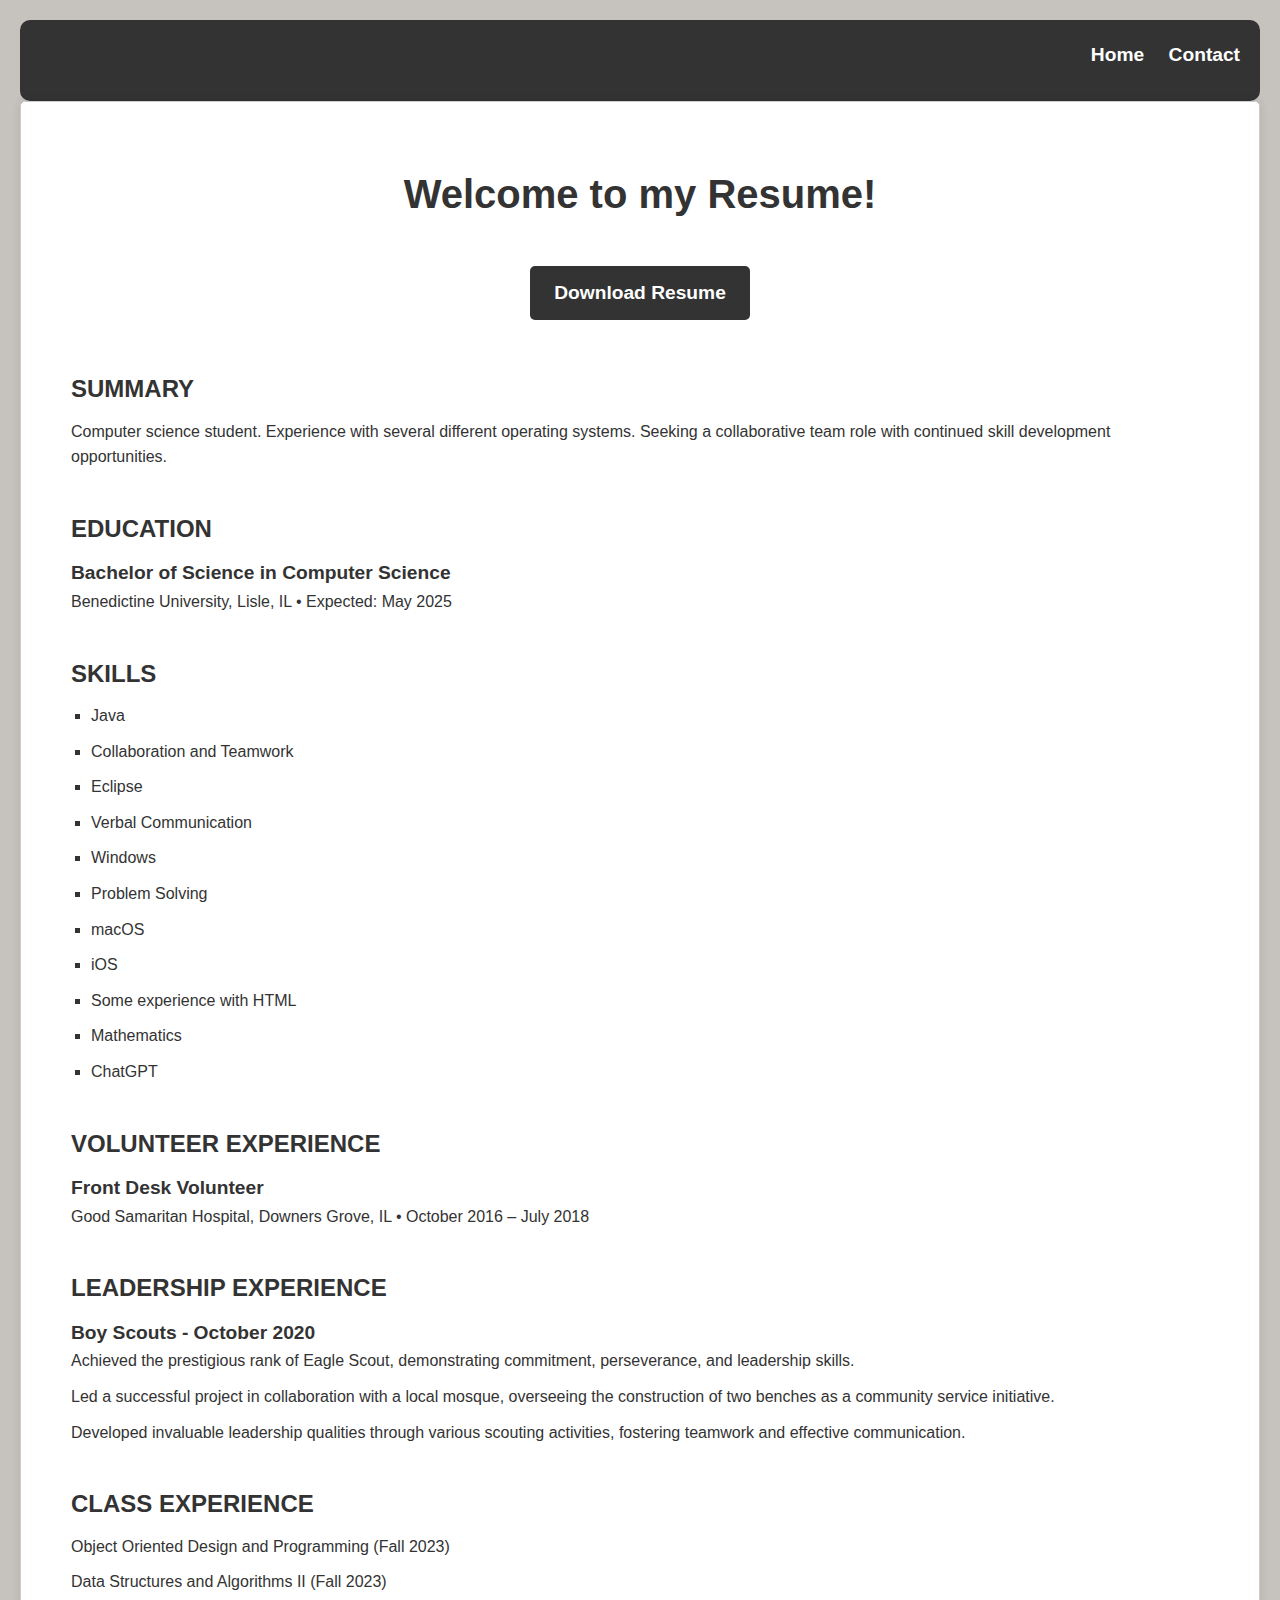
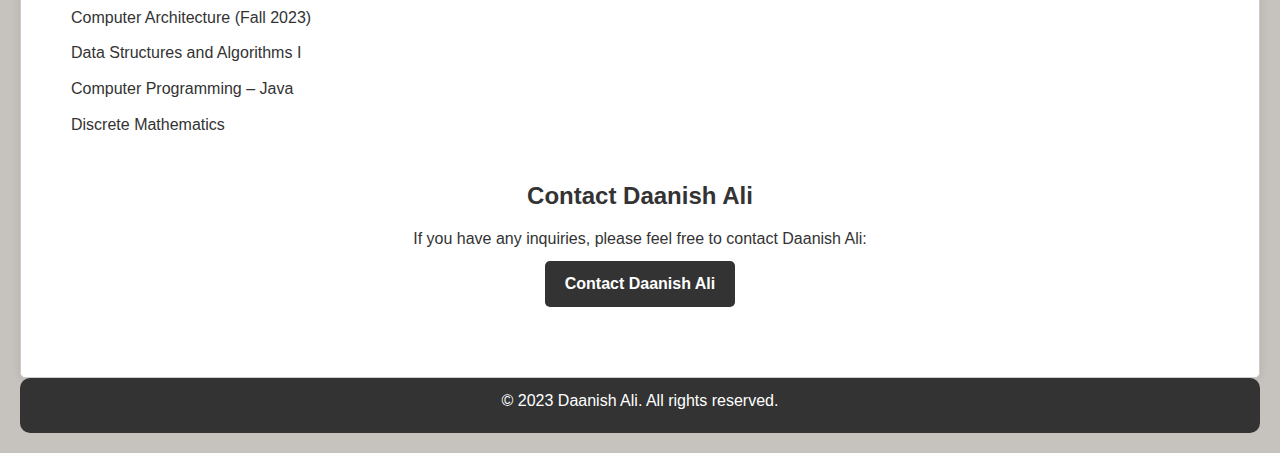
==== resume.html @ 77091640 "Add files via upload" ====
<!-- RESUME PAGE FOR DAANISH'S WEBSITE -->
<!DOCTYPE html>
<html lang="en">
<head>
    <meta charset="UTF-8">
    <meta name="viewport" content="width=device-width, initial-scale=1.0">
    <!-- Add your CSS stylesheets -->
    <link rel="stylesheet" type="text/css" href="css/meyers_and_normalize-form_reset.css" />
    <link rel="stylesheet" type="text/css" href="css/style.css" />
    <title>Resume</title>
	<style>
  body {
    opacity: 1;
    transition-duration: 1s;
    transition-property: opacity;
  }

  body.fade {
    opacity: 0;
  }
  </style>

</head>
<body>
    <header>
        <nav>
            <ul>
                <li><a href="index.html">Home</a></li>
                <li><a href="#contact">Contact</a></li>
            </ul>
        </nav>
    </header>
    <main>
        <!-- Title and Download Resume Section -->
        <section id="titleheader">
            <h1>Welcome to my Resume!</h1>
        </section>
        <section id="download-resume">
            <a href="images/Resume - Daanish Ali.pdf" download class="download-button">Download Resume</a>
        </section>

        <!-- Summary Section -->
        <section id="summary">
            <h2>SUMMARY</h2>
            <p>Computer science student. Experience with several different operating systems. Seeking a collaborative team role with continued skill development opportunities.</p>
        </section>

        <!-- Education Section -->
        <section id="education">
            <h2>EDUCATION</h2>
            <ul>
                <li>
                    <h3>Bachelor of Science in Computer Science</h3>
                    <p>Benedictine University, Lisle, IL &bull; Expected: May 2025</p>
                </li>
            </ul>
        </section>

        <!-- Skills Section -->
        <section id="skills">
            <h2>SKILLS</h2>
            <ul>
                <li>Java</li>
                <li>Collaboration and Teamwork</li>
                <li>Eclipse</li>
                <li>Verbal Communication</li>
                <li>Windows</li>
                <li>Problem Solving</li>
                <li>macOS</li>
                <li>iOS</li>
                <li>Some experience with HTML</li>
                <li>Mathematics</li>
                <li>ChatGPT</li>
            </ul>
        </section>

        <!-- Volunteer Experience Section -->
        <section id="volunteer-experience">
            <h2>VOLUNTEER EXPERIENCE</h2>
            <ul>
                <li>
                    <h3>Front Desk Volunteer</h3>
                    <p>Good Samaritan Hospital, Downers Grove, IL &bull; October 2016 – July 2018</p>
                </li>
            </ul>
        </section>

        <!-- Leadership Experience Section -->
        <section id="leadership-experience">
            <h2>LEADERSHIP EXPERIENCE</h2>
            <ul>
                <li>
                    <h3>Boy Scouts - October 2020</h3>
                    <ul>
                        <li>Achieved the prestigious rank of Eagle Scout, demonstrating commitment, perseverance, and leadership skills.</li>
                        <li>Led a successful project in collaboration with a local mosque, overseeing the construction of two benches as a community service initiative.</li>
                        <li>Developed invaluable leadership qualities through various scouting activities, fostering teamwork and effective communication.</li>
                    </ul>
                </li>
            </ul>
        </section>

        <!-- Class Experience Section -->
        <section id="class-experience">
            <h2>CLASS EXPERIENCE</h2>
            <ul>
                <li>Object Oriented Design and Programming (Fall 2023)</li>
                <li>Data Structures and Algorithms II (Fall 2023)</li>
                <li>Computer Architecture (Fall 2023)</li>
                <li>Data Structures and Algorithms I</li>
                <li>Computer Programming – Java</li>
                <li>Discrete Mathematics</li>
            </ul>
        </section>

        <!-- Contact Section -->
        <section id="contact">
            <h2>Contact Daanish Ali</h2>
            <p>If you have any inquiries, please feel free to contact Daanish Ali:</p>
            <a href="mailto:daanishali2002@gmail.com" class="contact-button">Contact Daanish Ali</a>
        </section>
    </main>
    <footer>
        <p>&copy; 2023 Daanish Ali. All rights reserved.</p>
    </footer>
	
	
	<!-- Website fade in section-->
	<script>
    document.body.className = 'fade';
	document.body.classList.add('fade');
	document.addEventListener("DOMContentLoaded", () => {
      window.setTimeout(function() {
        document.body.className = '';
      }, 230);
    });
	document.addEventListener("DOMContentLoaded", () => {
      window.setTimeout(function() {
        document.body.classList.remove('fade');
      }, 230);
    });
  </script>
</body>
</html>
---- css/style.css ----
/* CSS For Daanish's Website */
/* ALL PAGES */

body, h2, h3, p, ul, li {
    margin: 0;
    padding: 0;
}

body {
    font-family: Arial, sans-serif;
    background-color:#c6c3bf;
    color: #333;
    line-height: 1.6;
    margin: 20px;
}

main {
    background-color: #fff;
	max-width: 1700px; /* Reduce the maximum width of the content */
    margin: 0 auto; /* Center the content horizontally */
    padding: 30px 50px; /* Reduce the padding around the content */
    border: 1px solid #ccc;
    border-radius: 5px;
    box-shadow: 0 0 10px rgba(0, 0, 0, 0.1);
}

section {
    margin-bottom: 30px;
}

h2 {
    color: #333;
    font-size: 1.5em;
    margin-bottom: 10px;
}

h1 {
    font-size: 2.5em;
    margin: 0;
    text-align: center;
}

ul {
    list-style: none;
}

li {
    margin-bottom: 10px;
}

h3 {
    font-size: 1.2em;
    color: #333;
}

p {
    margin-bottom: 10px;
}

/* Header Styles */
header {
    background-color: #333;
    color: #fff;
    padding: 20px 0;
    width: 100%;
    text-align: right;
	border-radius: 10px;
	
}

header h1 {
    font-size: 2.5em;
    margin: 0;
    text-align: center;
}

nav ul {
    list-style: none;
    margin: 0;
    padding: 0;
}

nav li {
    display: inline-block;
    margin-right: 20px;
}

nav a {
    text-decoration: none;
    color: #fff;
    font-weight: bold;
    font-size: 1.2em;
}

section {
    margin-top: 30px;
    margin-bottom: 40px;
    transition: transform 0.3s ease, background-color 0.3s ease;
}

section:hover {
    transform: translateY(-5px);
    background-color: #f5f5f5;
}

/* Footer Styles */
footer {
    background-color: #333;
    color: #fff;
    text-align: center;
    padding: 10px 0;
	border-radius: 10px;
}

#contact {
    text-align: center;
}



/* Welcome Page Styles */
.contact-main {
    display: inline-block;
    padding: 40px 40px;
    background-color: #333;
    color: #fff;
    text-decoration: none;
    border-radius: 5px;
    font-weight: bold;
    transition: background-color 0.3s ease;
    font-size: 1.0em;
    margin-bottom: 50px;
}

.contact-main:hover {
    background-color: #555;
}

#welcome-section {
    text-align: center;
    margin-top: 20px;
    margin-bottom: 100px;
}

#welcome-image {
    display: block;
    margin: 0 auto;
    max-width: 40%;
    height: auto;
}



/* Resume Page Styles */
.contact-button {
    display: inline-block;
    padding: 10px 20px;
    background-color: #333;
    color: #fff;
    text-decoration: none;
    border-radius: 5px;
    font-weight: bold;
    transition: background-color 0.3s ease;
}

.contact-button:hover {
    background-color: #555;
}

.download-button {
    display: inline-block;
    padding: 12px 24px;
    background-color: #333;
    color: #fff;
    text-decoration: none;
    border-radius: 5px;
    font-weight: bold;
    transition: background-color 0.3s ease;
    font-size: 1.2em;
    margin-bottom: 10px;
}

.download-button:hover {
    background-color: #555;
}

#download-resume {
    text-align: center;
}

#skills ul {
    list-style-type: square;
    margin-left: 20px;
}

#skills ul li {
    margin-bottom: 10px;
}
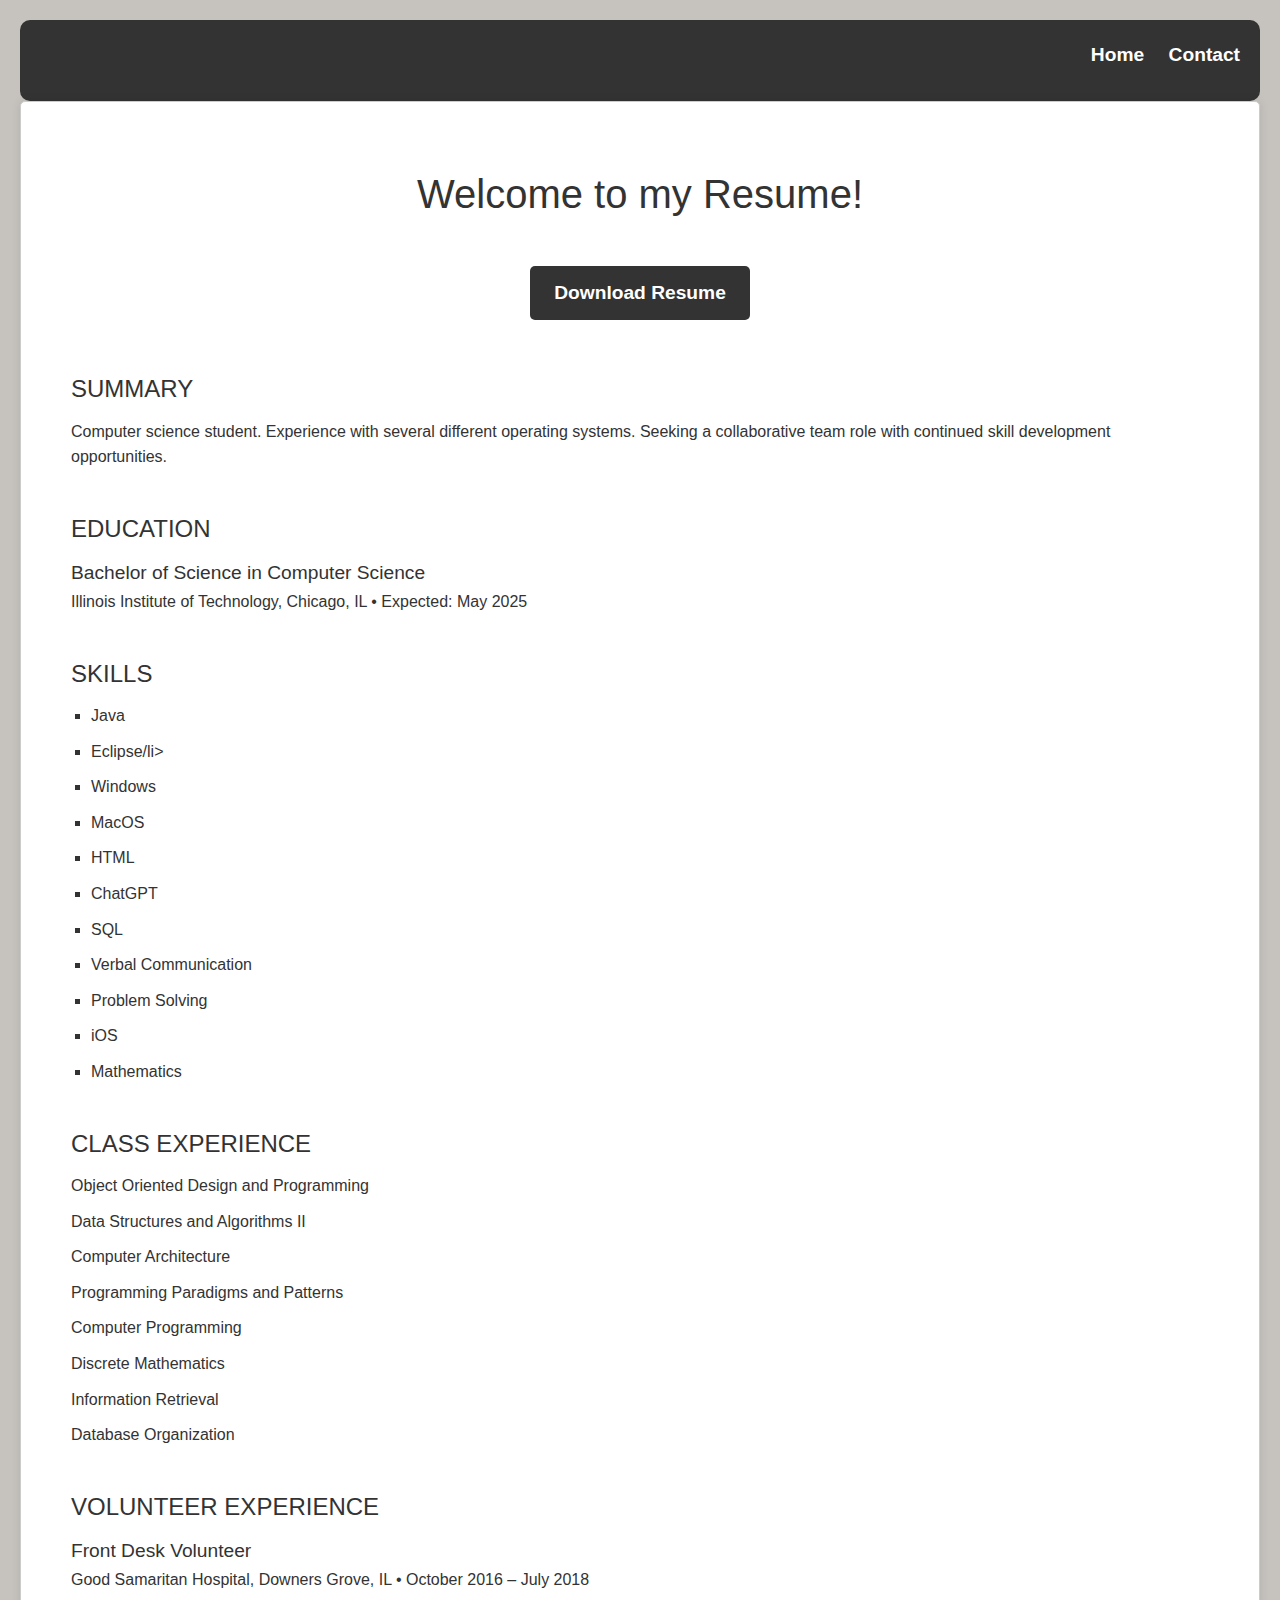
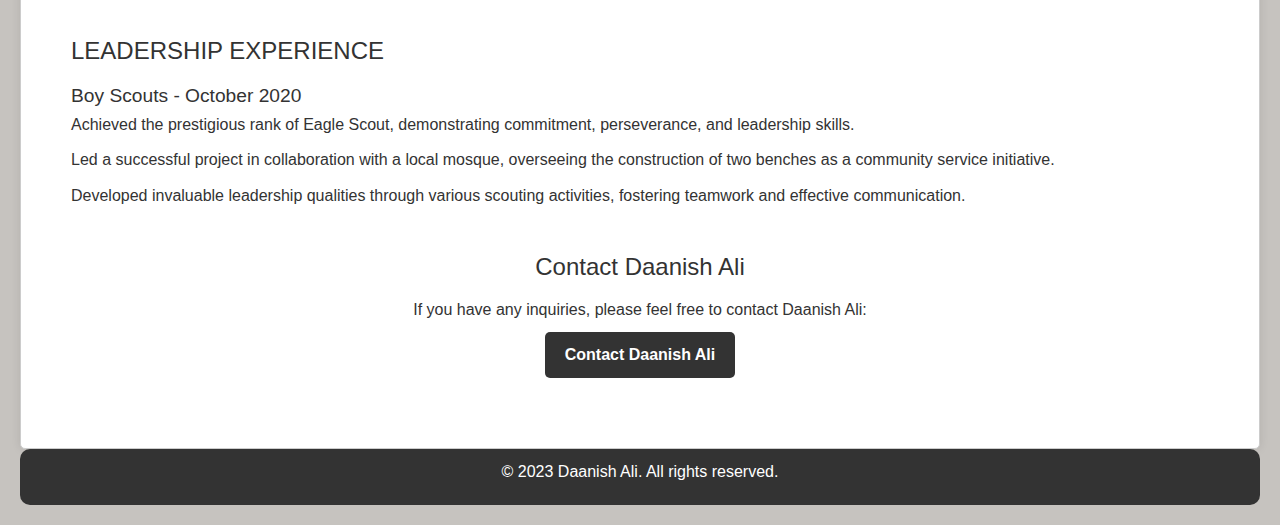
==== commit f7ecba41: "Update resume.html" ====
--- a/resume.html
+++ b/resume.html
@@ -1,3 +1,11 @@
+<!--
+Author: Daanish Ali
+Date: 11/12/23
+Title: Daanish's Resume Website
+-->
+
+
+
 <!-- RESUME PAGE FOR DAANISH'S WEBSITE -->
 <!DOCTYPE html>
 <html lang="en">
@@ -51,7 +59,7 @@
             <ul>
                 <li>
                     <h3>Bachelor of Science in Computer Science</h3>
-                    <p>Benedictine University, Lisle, IL &bull; Expected: May 2025</p>
+                    <p>Illinois Institute of Technology, Chicago, IL &bull; Expected: May 2025</p>
                 </li>
             </ul>
         </section>
@@ -61,19 +69,34 @@
             <h2>SKILLS</h2>
             <ul>
                 <li>Java</li>
-                <li>Collaboration and Teamwork</li>
-                <li>Eclipse</li>
+                <li>Eclipse/li>
+                <li>Windows</li>
+                <li>MacOS</li>
+                <li>HTML</li>
+                <li>ChatGPT</li>
+                <li>SQL</li>
                 <li>Verbal Communication</li>
-                <li>Windows</li>
                 <li>Problem Solving</li>
-                <li>macOS</li>
                 <li>iOS</li>
-                <li>Some experience with HTML</li>
                 <li>Mathematics</li>
-                <li>ChatGPT</li>
             </ul>
         </section>
 
+	<!-- Class Experience Section -->
+        <section id="class-experience">
+            <h2>CLASS EXPERIENCE</h2>
+            <ul>
+                <li>Object Oriented Design and Programming</li>
+                <li>Data Structures and Algorithms II</li>
+                <li>Computer Architecture</li>
+                <li>Programming Paradigms and Patterns</li>
+                <li>Computer Programming</li>
+                <li>Discrete Mathematics</li>
+		<li>Information Retrieval</li>
+		<li>Database Organization</li>
+            </ul>
+        </section>
+	    
         <!-- Volunteer Experience Section -->
         <section id="volunteer-experience">
             <h2>VOLUNTEER EXPERIENCE</h2>
@@ -97,19 +120,6 @@
                         <li>Developed invaluable leadership qualities through various scouting activities, fostering teamwork and effective communication.</li>
                     </ul>
                 </li>
-            </ul>
-        </section>
-
-        <!-- Class Experience Section -->
-        <section id="class-experience">
-            <h2>CLASS EXPERIENCE</h2>
-            <ul>
-                <li>Object Oriented Design and Programming (Fall 2023)</li>
-                <li>Data Structures and Algorithms II (Fall 2023)</li>
-                <li>Computer Architecture (Fall 2023)</li>
-                <li>Data Structures and Algorithms I</li>
-                <li>Computer Programming – Java</li>
-                <li>Discrete Mathematics</li>
             </ul>
         </section>
 
--- a/css/style.css
+++ b/css/style.css
@@ -1,3 +1,9 @@
+/*
+Author: Daanish Ali
+Date: 11/12/23
+Title: Daanish's Resume Website
+*/
+
 /* CSS For Daanish's Website */
 /* ALL PAGES */
 
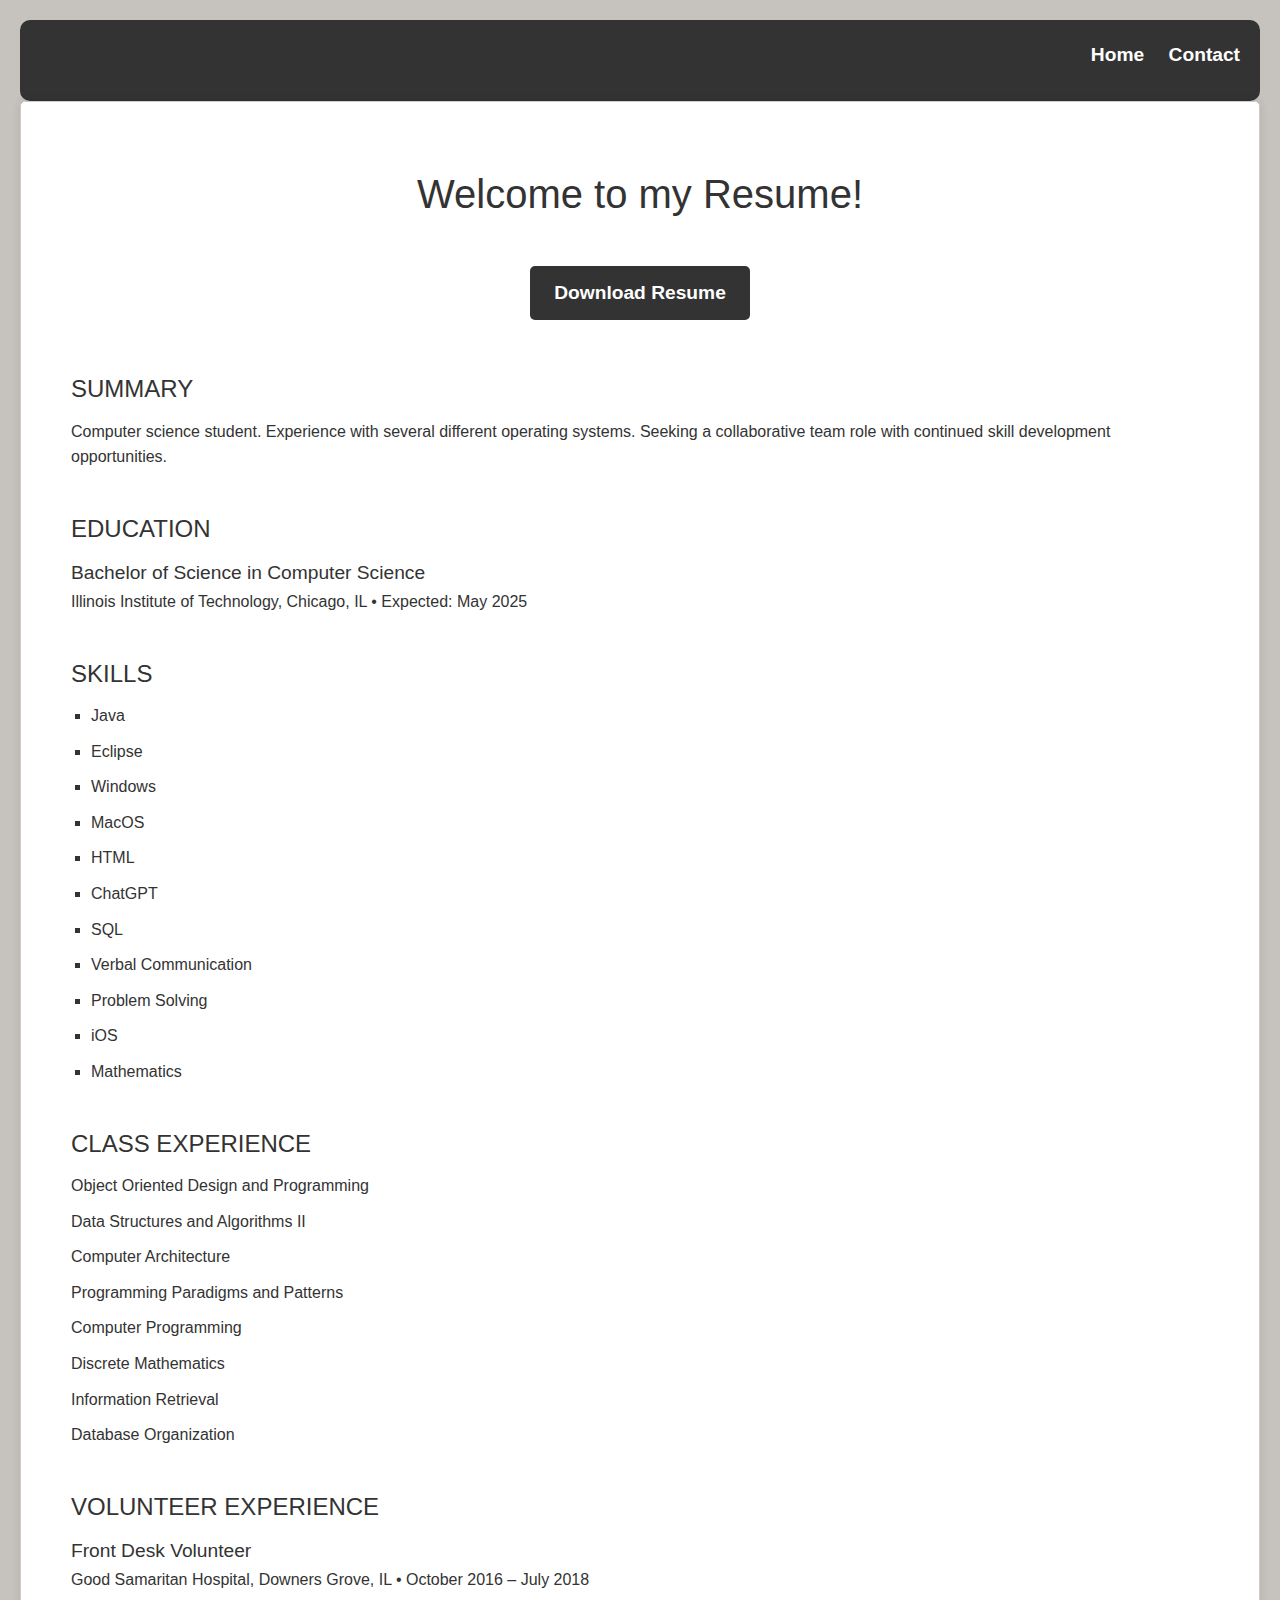
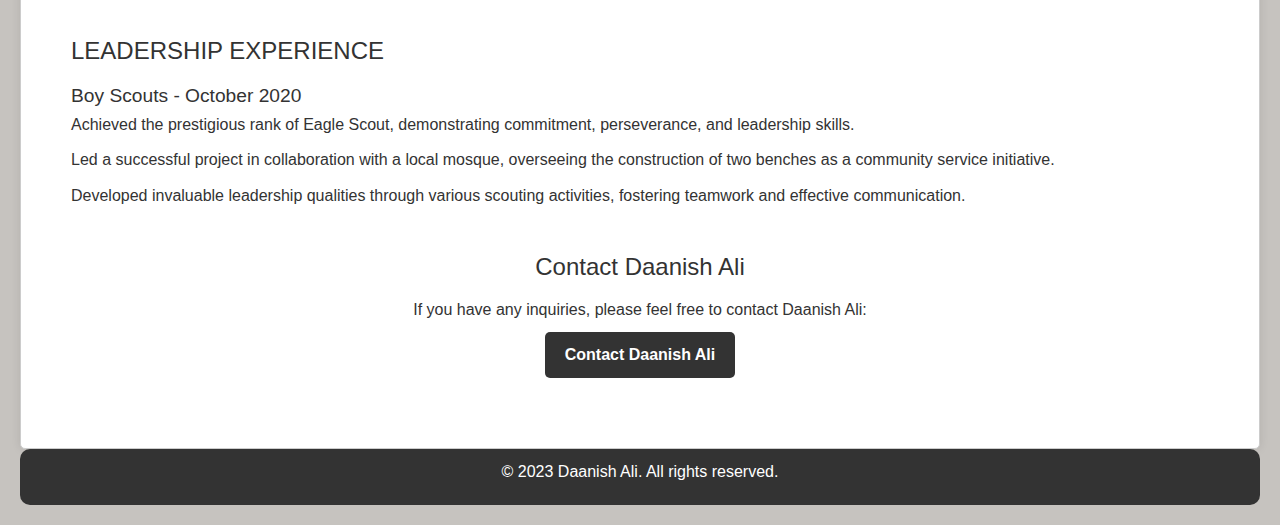
==== commit 602c40fc: "Update resume.html" ====
--- a/resume.html
+++ b/resume.html
@@ -69,7 +69,7 @@
             <h2>SKILLS</h2>
             <ul>
                 <li>Java</li>
-                <li>Eclipse/li>
+                <li>Eclipse</li>
                 <li>Windows</li>
                 <li>MacOS</li>
                 <li>HTML</li>
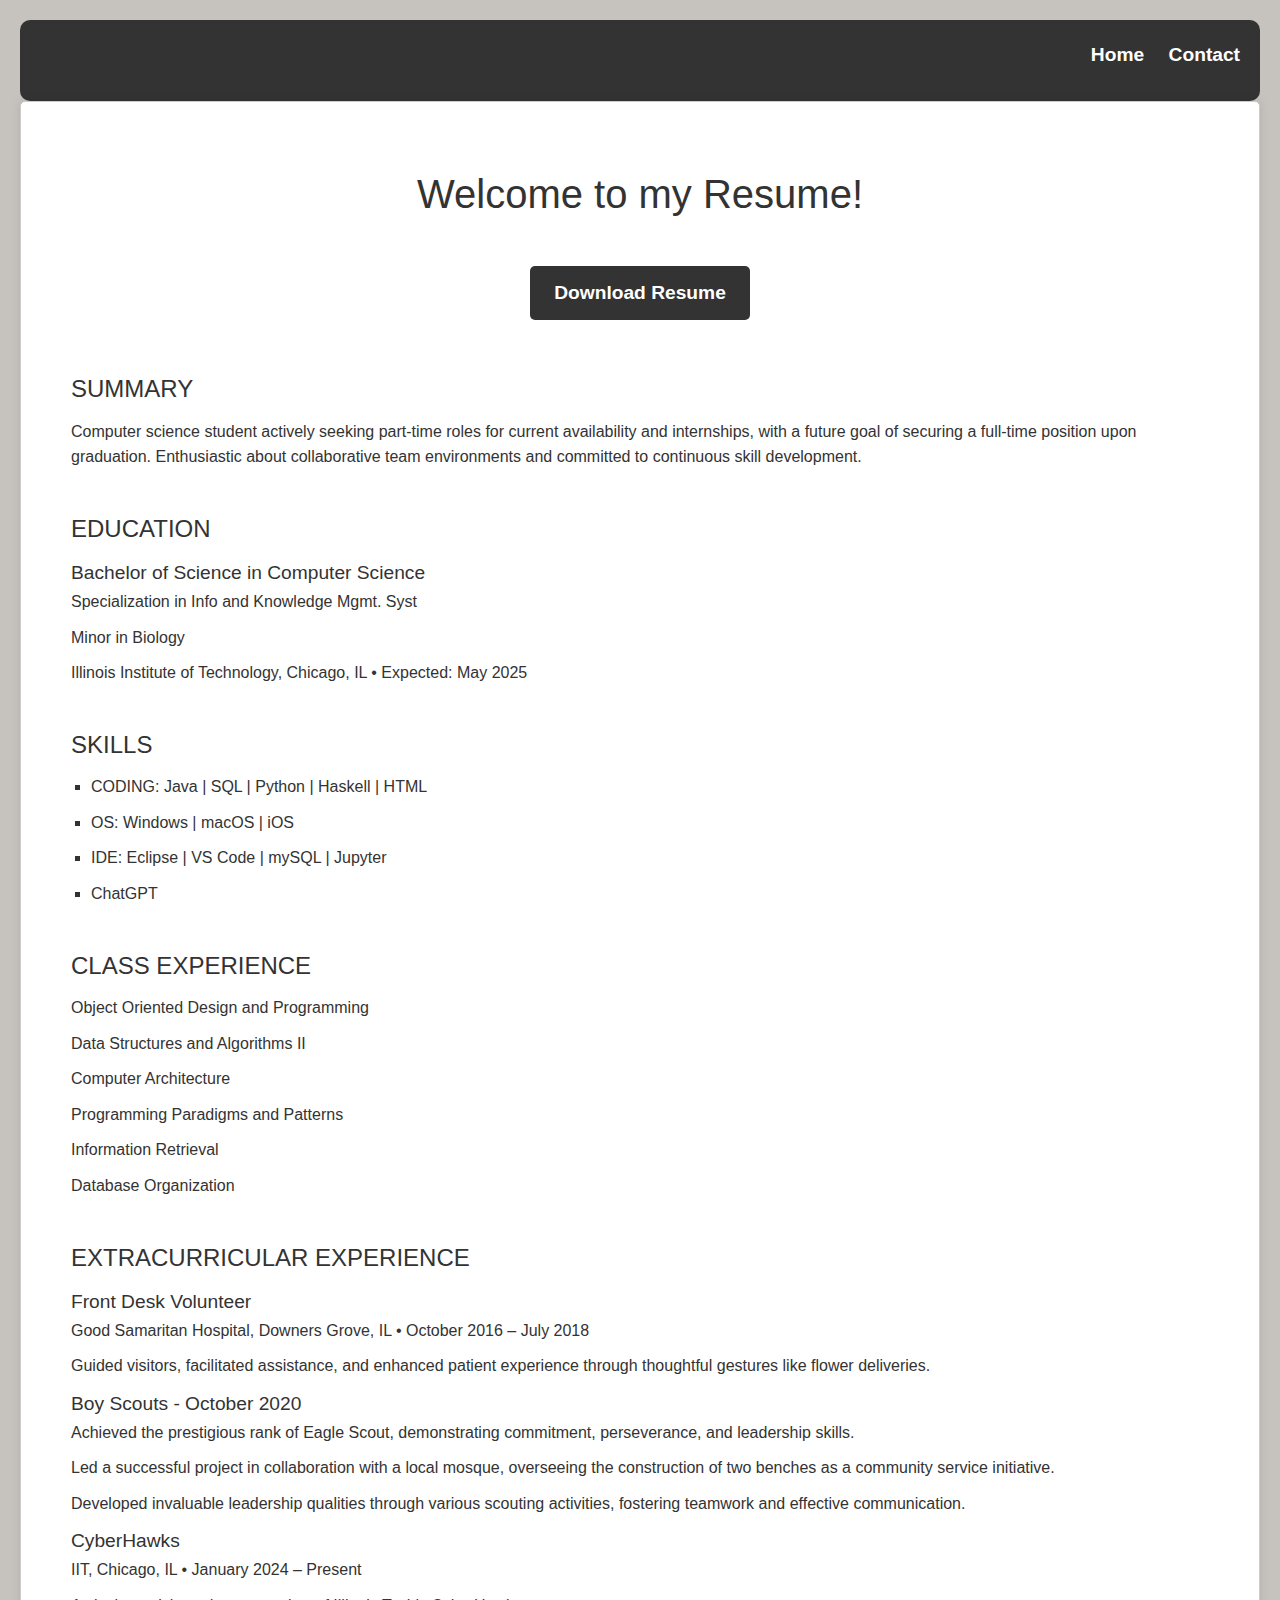
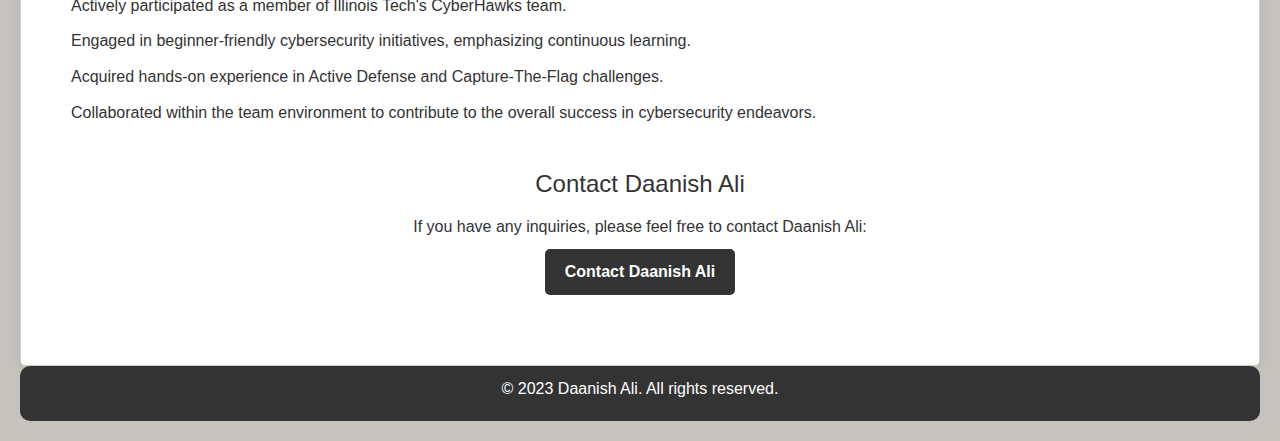
==== commit 92b6f355: "Update resume.html" ====
--- a/resume.html
+++ b/resume.html
@@ -44,13 +44,13 @@
             <h1>Welcome to my Resume!</h1>
         </section>
         <section id="download-resume">
-            <a href="images/Resume - Daanish Ali.pdf" download class="download-button">Download Resume</a>
+            <a href="images/2024 Resume - Daanish Ali.pdf" download class="download-button">Download Resume</a>
         </section>
 
         <!-- Summary Section -->
         <section id="summary">
             <h2>SUMMARY</h2>
-            <p>Computer science student. Experience with several different operating systems. Seeking a collaborative team role with continued skill development opportunities.</p>
+            <p>Computer science student actively seeking part-time roles for current availability and internships, with a future goal of securing a full-time position upon graduation. Enthusiastic about collaborative team environments and committed to continuous skill development.</p>
         </section>
 
         <!-- Education Section -->
@@ -59,6 +59,8 @@
             <ul>
                 <li>
                     <h3>Bachelor of Science in Computer Science</h3>
+			<p>Specialization in Info and Knowledge Mgmt. Syst</p>
+			<p>Minor in Biology</p>
                     <p>Illinois Institute of Technology, Chicago, IL &bull; Expected: May 2025</p>
                 </li>
             </ul>
@@ -68,17 +70,11 @@
         <section id="skills">
             <h2>SKILLS</h2>
             <ul>
-                <li>Java</li>
-                <li>Eclipse</li>
-                <li>Windows</li>
-                <li>MacOS</li>
-                <li>HTML</li>
+                <li>CODING: Java | SQL | Python | Haskell | HTML</li>
+                <li>OS: Windows | macOS | iOS</li>
+                <li>IDE: Eclipse | VS Code | mySQL | Jupyter</li>
                 <li>ChatGPT</li>
-                <li>SQL</li>
-                <li>Verbal Communication</li>
-                <li>Problem Solving</li>
-                <li>iOS</li>
-                <li>Mathematics</li>
+                
             </ul>
         </section>
 
@@ -90,29 +86,24 @@
                 <li>Data Structures and Algorithms II</li>
                 <li>Computer Architecture</li>
                 <li>Programming Paradigms and Patterns</li>
-                <li>Computer Programming</li>
-                <li>Discrete Mathematics</li>
 		<li>Information Retrieval</li>
 		<li>Database Organization</li>
             </ul>
         </section>
 	    
         <!-- Volunteer Experience Section -->
-        <section id="volunteer-experience">
-            <h2>VOLUNTEER EXPERIENCE</h2>
+        <section id="extracurricular-experience">
+            <h2>EXTRACURRICULAR EXPERIENCE</h2>
             <ul>
                 <li>
                     <h3>Front Desk Volunteer</h3>
                     <p>Good Samaritan Hospital, Downers Grove, IL &bull; October 2016 – July 2018</p>
+			<ul>
+				<li> Guided visitors, facilitated assistance, and enhanced patient experience through thoughtful gestures like flower deliveries.</li>
+			</ul>
                 </li>
-            </ul>
-        </section>
 
-        <!-- Leadership Experience Section -->
-        <section id="leadership-experience">
-            <h2>LEADERSHIP EXPERIENCE</h2>
-            <ul>
-                <li>
+		    <li>
                     <h3>Boy Scouts - October 2020</h3>
                     <ul>
                         <li>Achieved the prestigious rank of Eagle Scout, demonstrating commitment, perseverance, and leadership skills.</li>
@@ -120,7 +111,19 @@
                         <li>Developed invaluable leadership qualities through various scouting activities, fostering teamwork and effective communication.</li>
                     </ul>
                 </li>
+
+		<li> 
+		    <h3>CyberHawks</h3>
+		    <p>IIT, Chicago, IL &bull; January 2024 – Present</p>
+		<ul>
+			<li>Actively participated as a member of Illinois Tech's CyberHawks team.</li>
+			<li>Engaged in beginner-friendly cybersecurity initiatives, emphasizing continuous learning.</li>
+			<li>Acquired hands-on experience in Active Defense and Capture-The-Flag challenges.</li>
+			<li>Collaborated within the team environment to contribute to the overall success in cybersecurity endeavors.</li>
+		</ul>
+		</li>
             </ul>
+
         </section>
 
         <!-- Contact Section -->
